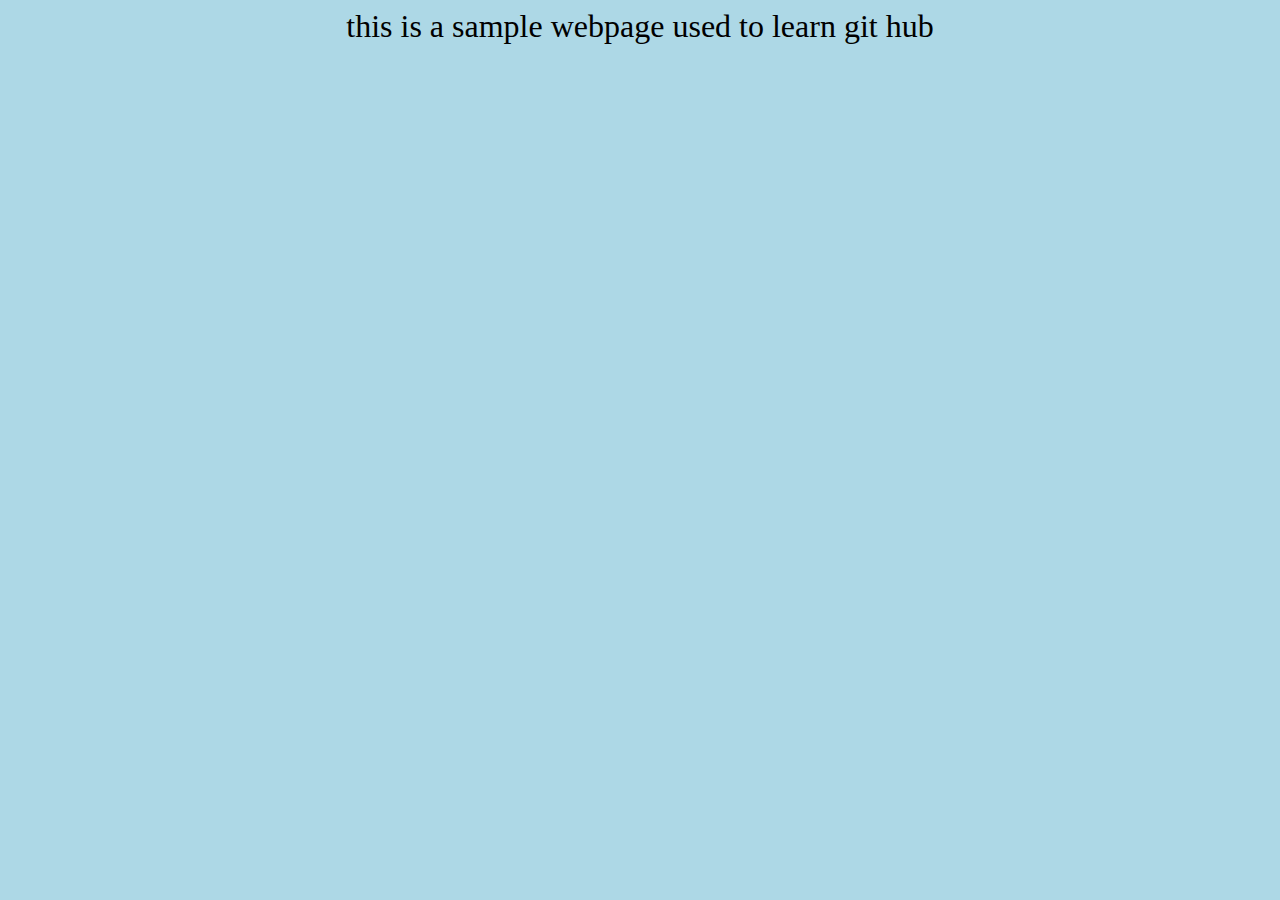
==== html/index.html @ 38d75896 "initial commit" ====
<!DOCTYPE html>
<html>
    <head>
        <link rel="stylesheet" type="text/css" href="/css/style.css">
    <title class ="title">Unveiling My Journey</title>
</head>
        <body>
            <div>
                <center>
                this is a sample webpage used to learn git hub
                </center>
            </div>
    </body>
</html>
---- css/style.css ----
.title {
    font-family:'Trebuchet MS', 'Lucida Sans Unicode', 'Lucida Grande', 'Lucida Sans', sans-serif ;
  }
  body{
    background-color: lightblue;
    font-size: 200%;
  }
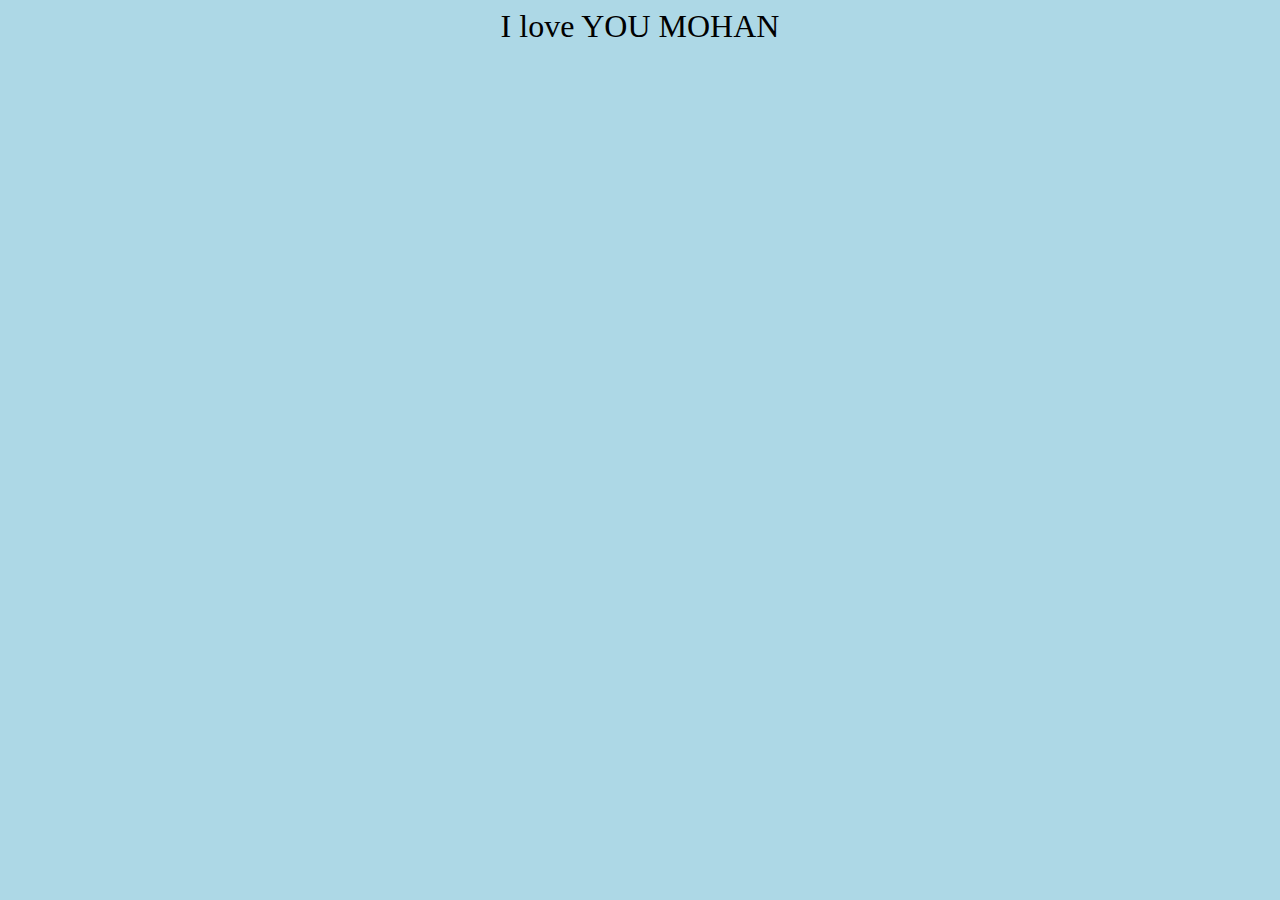
==== commit 4e23c8ba: "mohan" ====
--- a/html/index.html
+++ b/html/index.html
@@ -1,13 +1,13 @@
 <!DOCTYPE html>
 <html>
     <head>
-        <link rel="stylesheet" type="text/css" href="/css/style.css">
+        <link rel="stylesheet" type="text/css" href="../css/style.css">
     <title class ="title">Unveiling My Journey</title>
 </head>
         <body>
             <div>
                 <center>
-                this is a sample webpage used to learn git hub
+                I love YOU MOHAN
                 </center>
             </div>
     </body>
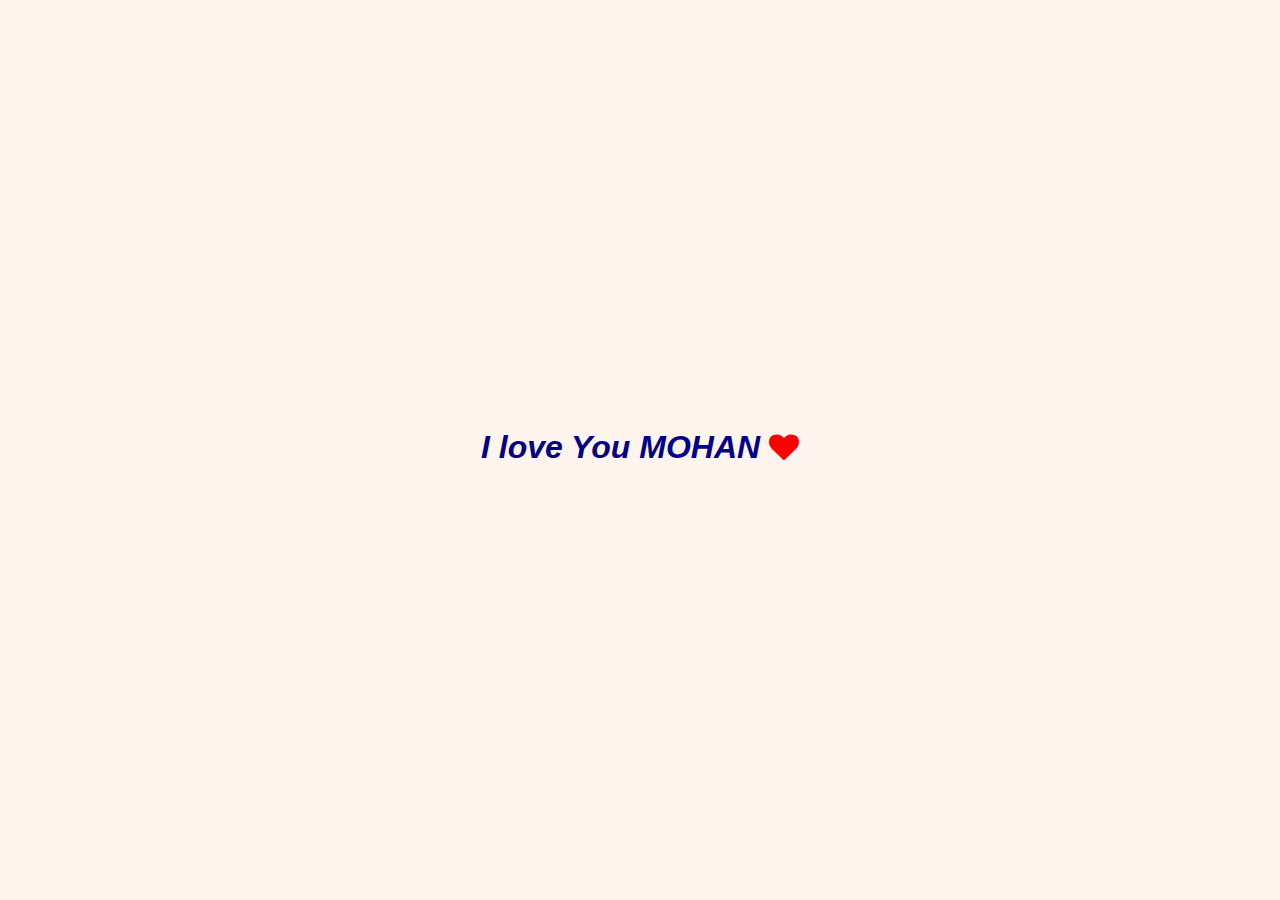
==== commit 0d8ddf26: "changed style" ====
--- a/html/index.html
+++ b/html/index.html
@@ -2,12 +2,14 @@
 <html>
     <head>
         <link rel="stylesheet" type="text/css" href="../css/style.css">
-    <title class ="title">Unveiling My Journey</title>
+        <meta name="viewport" content="width=device-width, initial-scale=1">
+        <link rel="stylesheet" href="https://cdnjs.cloudflare.com/ajax/libs/font-awesome/4.7.0/css/font-awesome.min.css">
+        <title class ="title">Unveiling My Journey</title>
 </head>
         <body>
             <div>
                 <center>
-                I love YOU MOHAN
+                <h4>I love You MOHAN <i class="fa fa-heart" style="font-size:30px;color:red"></i></h4>
                 </center>
             </div>
     </body>
--- a/css/style.css
+++ b/css/style.css
@@ -1,7 +1,12 @@
 .title {
     font-family:'Trebuchet MS', 'Lucida Sans Unicode', 'Lucida Grande', 'Lucida Sans', sans-serif ;
   }
-  body{
-    background-color: lightblue;
+body{
+    background-color: seashell;
     font-size: 200%;
-  }+    padding-top: 42vh;
+    font-family:'Trebuchet MS', 'Lucida Sans Unicode', 'Lucida Grande', 'Lucida Sans', sans-serif ;
+    font-weight: bold;
+    font-style: oblique;
+    color: darkblue;
+}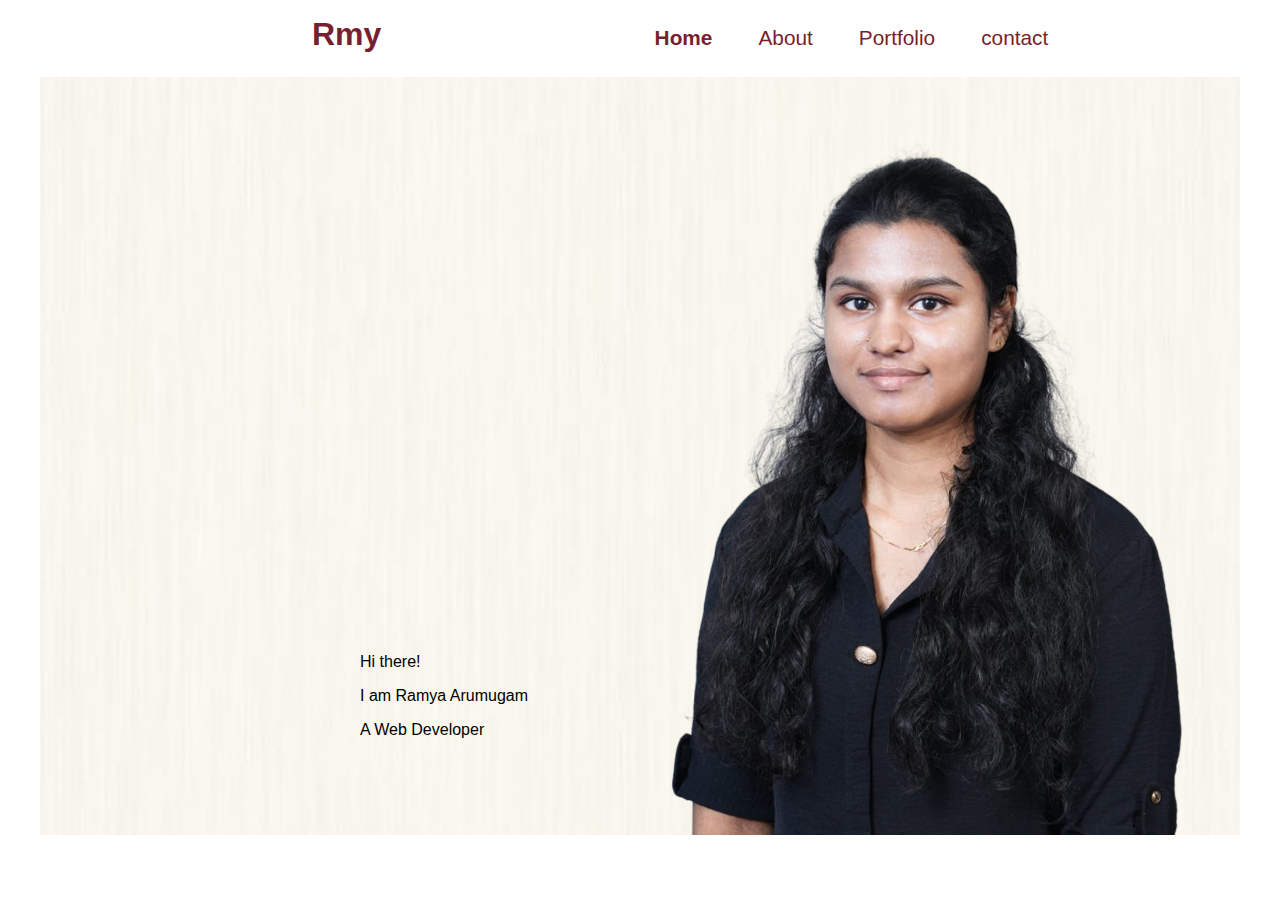
==== commit 6aa93a42: "first commit" ====
--- a/html/index.html
+++ b/html/index.html
@@ -8,9 +8,21 @@
 </head>
         <body>
             <div>
-                <center>
-                <h4>I love You MOHAN <i class="fa fa-heart" style="font-size:30px;color:red"></i></h4>
-                </center>
+                <nav>
+                    <a class="nav-home" href="#home">Rmy</a>
+                    <a class="nav-items"href=""><b>Home</b></a> 
+                    <a class="nav-items"href="#aboutMe">About</a> 
+                    <a class="nav-items" href="">Portfolio</a> 
+                    <a class="nav-items" href="">contact</a>
+                  </nav>
+            </div>
+            <div class ="home" id="home">
+                <p>Hi there!</p>
+                <p>I am Ramya Arumugam</p>
+                <p>A Web Developer</p>
+            </div>
+            <div class ="aboutMe" id="aboutMe">
+
             </div>
     </body>
 </html>--- a/css/style.css
+++ b/css/style.css
@@ -2,11 +2,244 @@
     font-family:'Trebuchet MS', 'Lucida Sans Unicode', 'Lucida Grande', 'Lucida Sans', sans-serif ;
   }
 body{
-    background-color: seashell;
-    font-size: 200%;
-    padding-top: 42vh;
     font-family:'Trebuchet MS', 'Lucida Sans Unicode', 'Lucida Grande', 'Lucida Sans', sans-serif ;
-    font-weight: bold;
-    font-style: oblique;
-    color: darkblue;
-}+    object-fit: fill;
+}
+.home{
+  background-image:url(../resources/ramyanew.png);
+  background-size: cover;
+  background-position: center;
+  padding-top: 35rem;
+  padding-left: 20rem;
+  padding-bottom: 5rem;
+  margin-left: 2rem;
+  margin-right: 2rem;
+  overflow: auto;
+}
+
+/* Styles for Small Screen Laptops */
+@media only screen and (max-width: 1024px) {
+  .home {
+    background-size: cover;
+  background-position: center;
+      padding-top: 25rem;
+      padding-left: 15rem;
+      padding-bottom: 3rem;
+      margin-left: 1rem;
+      margin-right: 1rem;
+  }
+}
+
+/* Styles for Tablets */
+@media only screen and (max-width: 768px) {
+  .home {
+    background-size: cover;
+  background-position: center;
+      padding-top: 13rem;
+      padding-left: 10rem;
+      padding-bottom: 2rem;
+      margin-left: 0.5rem;
+      margin-right: 0.5rem;
+  }
+}
+
+/* Styles for Mobile Screens */
+@media only screen and (max-width: 480px) {
+  .home {
+      padding-top: 7rem;
+      padding-left: 5rem;
+      padding-bottom: 1rem;
+      margin-left: 0.3rem;
+      margin-right: 0.3rem;
+  }
+}
+
+/* Styles for Extra Large Screens */
+@media only screen and (min-width: 1440px) {
+  .home {
+      padding-top: 40rem;
+      padding-left: 25rem;
+      padding-bottom: 7rem;
+      margin-left: 3rem;
+      margin-right: 3rem;
+  }
+}
+
+nav {
+  padding-top: 0.5rem;
+  margin-bottom: 1.5rem;
+  margin-left: 17rem;
+}
+
+.nav-home {
+  text-decoration: none;
+  font-size: 2rem;
+  font-weight: bold;
+  color: rgb(119, 31, 46);
+  padding-inline-end: 15rem;
+  padding-inline-start: 2rem;
+  display: inline;
+}
+
+.nav-items {
+  display: inline;
+  font-size: 1.3rem;
+  text-decoration: none;
+  color: rgb(119, 31, 46);
+  padding-right: 5rem;
+  padding: 0.8rem;
+  margin-left: 1rem;
+}
+
+.nav-home:hover{
+  text-decoration: none; 
+  color: rgb(235, 65, 93);
+}
+
+.nav-items:hover{
+  text-decoration: none; 
+  color: rgb(235, 65, 93);
+}
+
+/* For Desktop Large Screens */
+@media screen and (min-width: 1200px) {
+  nav {
+    margin-left: 17rem;
+  }
+
+  .nav-home {
+    padding-inline-end: 20%;
+    padding-inline-start: 7%;
+  }
+
+  .nav-items {
+    margin-left: 1rem;
+  }
+}
+
+/* For Small Screen Laptops */
+@media screen and (max-width: 1199px) and (min-width: 992px) {
+  nav {
+    margin-left: 15rem;
+  }
+
+  .nav-home {
+    padding-inline-end: 18%;
+    padding-inline-start: 5%;
+  }
+
+  .nav-items {
+    margin-left: 0.5rem;
+  }
+}
+
+/* For Tablets */
+@media screen and (max-width: 991px) and (min-width: 768px) {
+  nav {
+    margin-left: 12rem;
+  }
+
+  .nav-home {
+    padding-inline-end: 12rem;
+    padding-inline-start: 9rem;
+  }
+
+  .nav-items {
+    margin-left: 0.1rem;
+  }
+}
+
+/* For Mobile Screens */
+@media screen and (max-width: 767px) {
+  nav {
+    margin-left: 5rem;
+  }
+
+  .nav-home {
+    padding-inline-end: 12%;
+    padding-inline-start: 2%;
+  }
+
+  .nav-items {
+    margin-left: 0.1rem;
+  }
+}
+/* For Desktop Large Screens */
+@media screen and (min-width: 1200px) {
+  nav {
+    margin-left: 17rem;
+  }
+
+  .nav-home {
+    padding-inline-end: 15rem;
+    padding-inline-start: 2rem;
+    font-size: 2rem;
+  }
+
+  .nav-items {
+    padding-right: 5rem;
+    padding: 0.8rem;
+    font-size: 1.3rem;
+    margin-left: 1rem;
+  }
+}
+
+/* For Small Screen Laptops */
+@media screen and (max-width: 1199px) and (min-width: 992px) {
+  nav {
+    margin-left: 15rem;
+  }
+
+  .nav-home {
+    padding-inline-end: 12rem;
+    padding-inline-start: 1.5rem;
+    font-size: 1.8rem;
+  }
+
+  .nav-items {
+    padding-right: 4rem;
+    padding: 0.7rem;
+    font-size: 1.2rem;
+    margin-left: 0.5rem;
+  }
+}
+
+/* For Tablets */
+@media screen and (max-width: 991px) and (min-width: 768px) {
+  nav {
+    margin-left: 10rem;
+  }
+
+  .nav-home {
+    padding-inline-end: 8rem;
+    padding-inline-start: 1rem;
+    font-size: 1.5rem;
+  }
+
+  .nav-items {
+    padding-right: 3rem;
+    padding: 0.6rem;
+    font-size: 1rem;
+    margin-left: 0.2rem;
+  }
+}
+
+/* For Mobile Screens */
+@media screen and (max-width: 767px) {
+  nav {
+    margin-left: 1rem;
+  }
+
+  .nav-home {
+    padding-inline-end: 2rem;
+    padding-inline-start: 0.3rem;
+    font-size: 1.2rem;
+  }
+
+  .nav-items {
+    padding-right: 1.5rem;
+    padding: 0.5rem;
+    font-size: 0.8rem;
+    margin-left: 0.1rem;
+  }
+}
